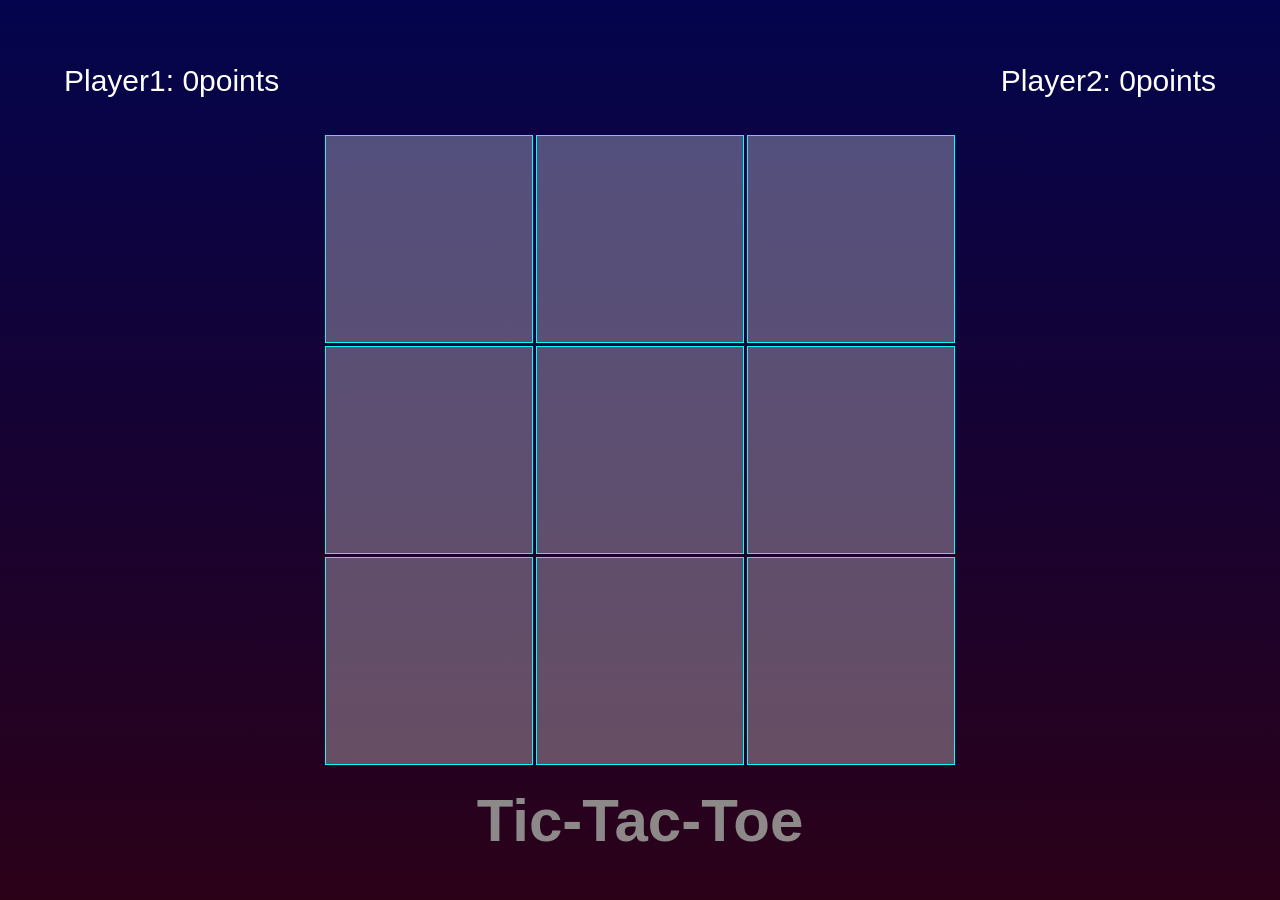
==== index.html @ 82c84f0a "me" ====
<!DOCTYPE html>
<html lang="en">

<head>
    <meta charset="UTF-8">
    <meta http-equiv="X-UA-Compatible" content="IE=edge">
    <meta name="viewport" content="width=device-width, initial-scale=1.0">
    <meta property="og:image" content="https://t-t-t-r.netlify.app/title.jpg">
    <meta name="description" content="Multiplayer Tic-Tac-Toe game.">
    <meta property="og:url" content="https://t-t-t-r.netlify.app">
    <meta name="author" content="Rifat Mahmud">
    <meta http-equiv="X-UA-Compatible" content="IE=edge">
    <title>Tic Tac Toe</title>
    <link rel="stylesheet" href="./tic-tac-toe.css">
    <link rel="stylesheet" href="./animate.min.css">
    <link rel="icon" href='./title.jpg' />
</head>

<body>
    <h1>Tic-Tac-Toe</h1>
    <section class="main-container">
        <div class="btn-container">
            <div class="btn b0"><span></span></div>
            <div class="btn b1"><span></span></div>
            <div class="btn b2"><span></span></div>
            <div class="btn b3"><span></span></div>
            <div class="btn b4"><span></span></div>
            <div class="btn b5"><span></span></div>
            <div class="btn b6"><span></span></div>
            <div class="btn b7"><span></span></div>
            <div class="btn b8"><span></span></div>
        </div>
    </section>
    <section class="win">
        <div class="main">
            <div class="sty"></div>
            <p>PLAYER wins</p>
        </div>
    </section>
    <section class="point">
        <span class="p1">Player1: <span>0</span>points</span>
        <span class="p2">Player2: <span>0</span>points</span>
    </section>
    <section class="res">
        <button class="btn1">Play Again</button>
        <button class="btn2">Restart</button>
    </section>
</body>
<script src="./tic-tac-toe.js"></script>
<script src="./vanilla-tilt.min.js"></script>
<script>
    VanillaTilt.init(document.querySelectorAll('.btn'), {
        max: 45,
        speed: 400,
        glare: true,
        "max-glare": 0.8,
    });
</script>

</html>
---- tic-tac-toe.css ----
/*@import url('https://fonts.googleapis.com/css2?family=Signika&display=swap');*/

* {
    margin: 0;
    padding: 0;
    box-sizing: border-box;
}

body {
    font-family: 'Signika', sans-serif;
    overflow: hidden;
    overscroll-behavior: none;
    user-select: none;
}

h1 {
    position: absolute;
    width: 100%;
    text-align: center;
    padding-top: 5%;
    bottom: 5%;
    color: rgb(141, 137, 137);
}

.main-container {
    height: 100vh;
    width: 100%;
    display: grid;
    justify-content: center;
    align-items: center;
    background: linear-gradient(rgb(3, 4, 77), rgb(43, 1, 24));
}

.btn-container {
    display: grid;
    grid-template-columns: 1fr 1fr 1fr;
    grid-gap: 3px;
    z-index: 2;
}

.btn-container .btn {
    background: rgba(255, 255, 255, 0.3);
    border: 1px solid aqua;
    width: 100%;
    height: 100%;
    display: grid;
    justify-items: center;
    align-items: center;
    position: relative;
}

.btn-container .btn span {
    height: 80%;
    width: 80%;
    position: absolute;
}

.sp1 {
    clip-path: polygon(50% 0%, 61% 35%, 98% 35%, 68% 57%, 79% 91%, 50% 70%, 21% 91%, 32% 57%, 2% 35%, 39% 35%);
    background: aqua;
}

.sp2 {
    clip-path: polygon(20% 0%, 0% 20%, 30% 50%, 0% 80%, 20% 100%, 50% 70%, 80% 100%, 100% 80%, 70% 50%, 100% 20%, 80% 0%, 50% 30%);
    background: chartreuse;
}

.win {
    position: absolute;
    top: 8%;
    width: 100%;
    justify-content: center;
    display: grid;
    visibility: hidden;
    z-index: 4;
}

.win p {
    text-align: center;
    padding: 5px 20px;
    background: rgba(255, 255, 255, 0.3);
    box-shadow: 4px 5px 5px rgba(255, 255, 255, 0.7);
    border-radius: 5px;
}

.res {
    position: absolute;
    top: 0;
    width: 100%;
    height: 100%;
    display: none;
    justify-content: center;
    align-content: center;
    z-index: 3;
}

.res button:hover,
.btn-container .btn span:hover {
    cursor: pointer;
}

.res button {
    font-size: 100%;
    background: linear-gradient(rgb(247, 0, 255), rgb(4, 0, 255));
    padding: 5px 20px;
    border: none;
    box-shadow: 3px 2px 5px rgba(255, 255, 255, 0.7);
    font-size: 200%;
    margin-top: 10%;
}

.point {
    position: absolute;
    width: 100%;
    top: 0;
    color: #fff;
    padding: 5%;
}

.point .p1 {
    float: left;
}

.point .p2 {
    float: right;
}
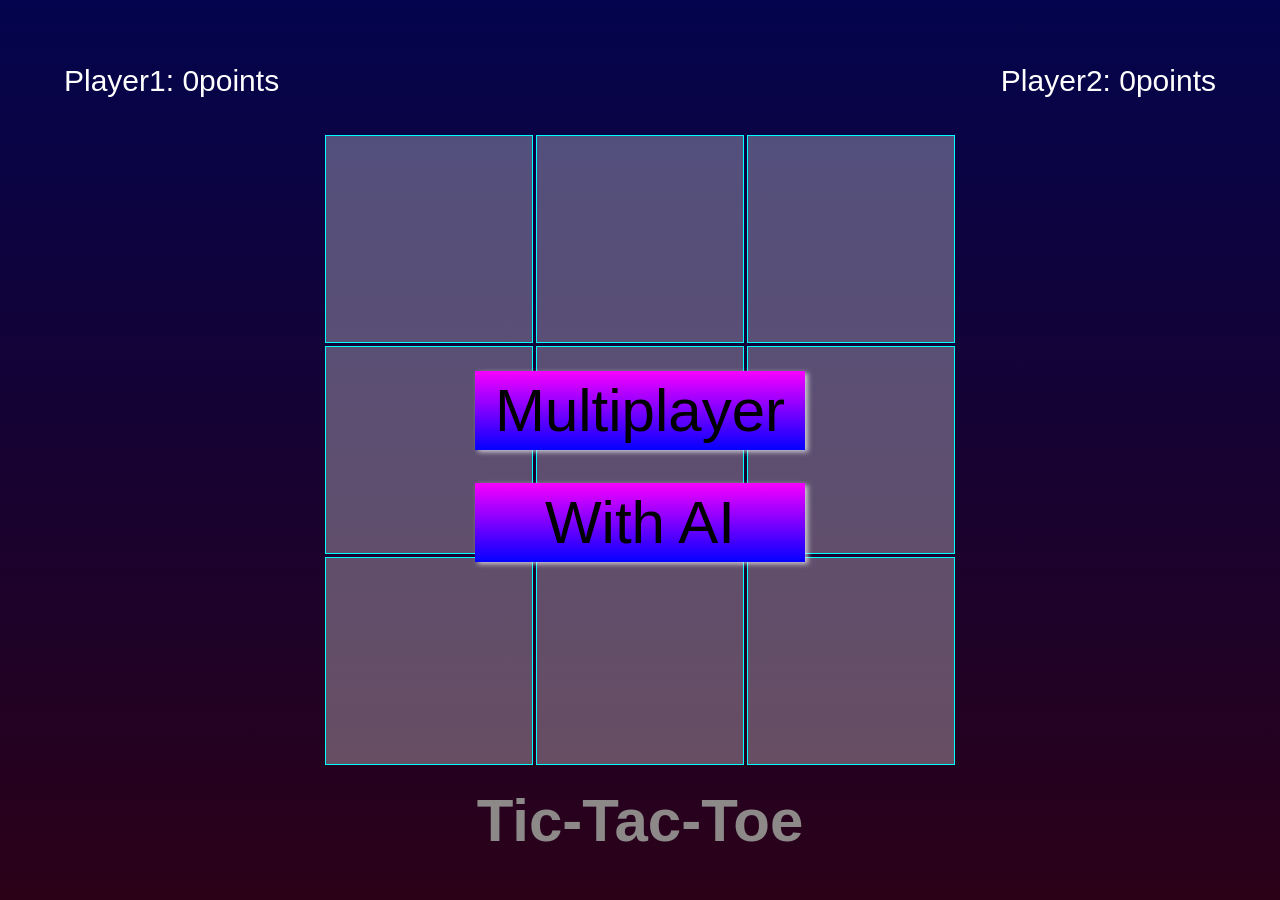
==== commit f923d35b: "me" ====
--- a/index.html
+++ b/index.html
@@ -11,9 +11,9 @@
     <meta name="author" content="Rifat Mahmud">
     <meta http-equiv="X-UA-Compatible" content="IE=edge">
     <title>Tic Tac Toe</title>
-    <link rel="stylesheet" href="./tic-tac-toe.css">
-    <link rel="stylesheet" href="./animate.min.css">
-    <link rel="icon" href='./title.jpg' />
+    <link rel="stylesheet" href="./assets/tic-tac-toe.css">
+    <link rel="stylesheet" href="./assets/animate.min.css">
+    <link rel="icon" href='./assets/title.jpg' />
 </head>
 
 <body>
@@ -45,9 +45,15 @@
         <button class="btn1">Play Again</button>
         <button class="btn2">Restart</button>
     </section>
+    <section class="mode">
+        <button class="twoP">Multiplayer</button>
+        <button class="AI">With AI</button>
+    </section>
+
 </body>
-<script src="./tic-tac-toe.js"></script>
-<script src="./vanilla-tilt.min.js"></script>
+<script src="./assets/style.js"></script>
+<script src="./assets/tic-tac-toe.js"></script>
+<script src="./assets/vanilla-tilt.min.js"></script>
 <script>
     VanillaTilt.init(document.querySelectorAll('.btn'), {
         max: 45,
--- a/assets/tic-tac-toe.css
+++ b/assets/tic-tac-toe.css
@@ -0,0 +1,129 @@
+/*@import url('https://fonts.googleapis.com/css2?family=Signika&display=swap');*/
+
+* {
+    margin: 0;
+    padding: 0;
+    box-sizing: border-box;
+}
+
+body {
+    font-family: 'Signika', sans-serif;
+    overflow: hidden;
+    overscroll-behavior: none;
+    user-select: none;
+}
+
+h1 {
+    position: absolute;
+    width: 100%;
+    text-align: center;
+    padding-top: 5%;
+    bottom: 5%;
+    color: rgb(141, 137, 137);
+}
+
+.main-container {
+    height: 100vh;
+    width: 100%;
+    display: grid;
+    justify-content: center;
+    align-items: center;
+    background: linear-gradient(rgb(3, 4, 77), rgb(43, 1, 24));
+}
+
+.btn-container {
+    display: grid;
+    grid-template-columns: 1fr 1fr 1fr;
+    grid-gap: 3px;
+    z-index: 2;
+}
+
+.btn-container .btn {
+    background: rgba(255, 255, 255, 0.3);
+    border: 1px solid aqua;
+    width: 100%;
+    height: 100%;
+    display: grid;
+    justify-items: center;
+    align-items: center;
+    position: relative;
+}
+
+.btn-container .btn span {
+    height: 80%;
+    width: 80%;
+    position: absolute;
+}
+
+.sp1 {
+    clip-path: polygon(50% 0%, 61% 35%, 98% 35%, 68% 57%, 79% 91%, 50% 70%, 21% 91%, 32% 57%, 2% 35%, 39% 35%);
+    background: aqua;
+}
+
+.sp2 {
+    clip-path: polygon(20% 0%, 0% 20%, 30% 50%, 0% 80%, 20% 100%, 50% 70%, 80% 100%, 100% 80%, 70% 50%, 100% 20%, 80% 0%, 50% 30%);
+    background: chartreuse;
+}
+
+.win {
+    position: absolute;
+    top: 8%;
+    width: 100%;
+    justify-content: center;
+    display: grid;
+    visibility: hidden;
+    z-index: 4;
+}
+
+.win p {
+    text-align: center;
+    padding: 5px 20px;
+    background: rgba(255, 255, 255, 0.3);
+    box-shadow: 4px 5px 5px rgba(255, 255, 255, 0.7);
+    border-radius: 5px;
+}
+
+.res,
+.mode {
+    position: absolute;
+    top: 0;
+    width: 100%;
+    height: 100%;
+    display: none;
+    justify-content: center;
+    align-content: center;
+    z-index: 3;
+}
+
+.res button:hover,
+.btn-container .btn span:hover,
+.mode button {
+    cursor: pointer;
+}
+
+.res button,
+.mode button {
+    font-size: 100%;
+    background: linear-gradient(rgb(247, 0, 255), rgb(4, 0, 255));
+    padding: 5px 20px;
+    border: none;
+    box-shadow: 3px 2px 5px rgba(255, 255, 255, 0.7);
+    font-size: 200%;
+    margin-top: 10%;
+}
+
+.point {
+    position: absolute;
+    width: 100%;
+    top: 0;
+    color: #fff;
+    padding: 5%;
+}
+
+.point .p1 {
+    float: left;
+}
+
+.point .p2 {
+    float: right;
+}
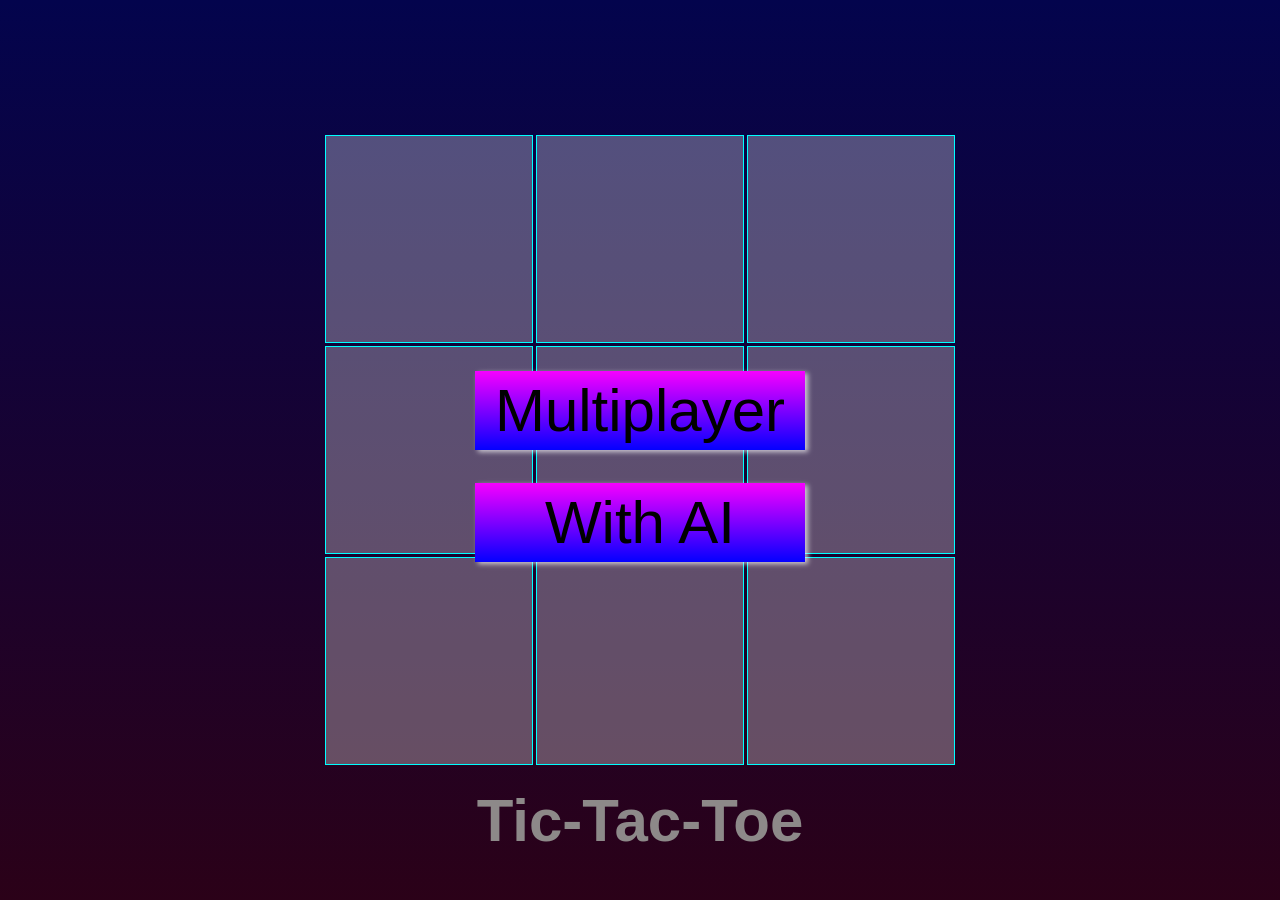
==== commit 1c872b97: "me" ====
--- a/index.html
+++ b/index.html
@@ -51,7 +51,6 @@
     </section>
 
 </body>
-<script src="./assets/style.js"></script>
 <script src="./assets/tic-tac-toe.js"></script>
 <script src="./assets/vanilla-tilt.min.js"></script>
 <script>
--- a/assets/tic-tac-toe.css
+++ b/assets/tic-tac-toe.css
@@ -118,6 +118,7 @@
     top: 0;
     color: #fff;
     padding: 5%;
+    display: none;
 }
 
 .point .p1 {
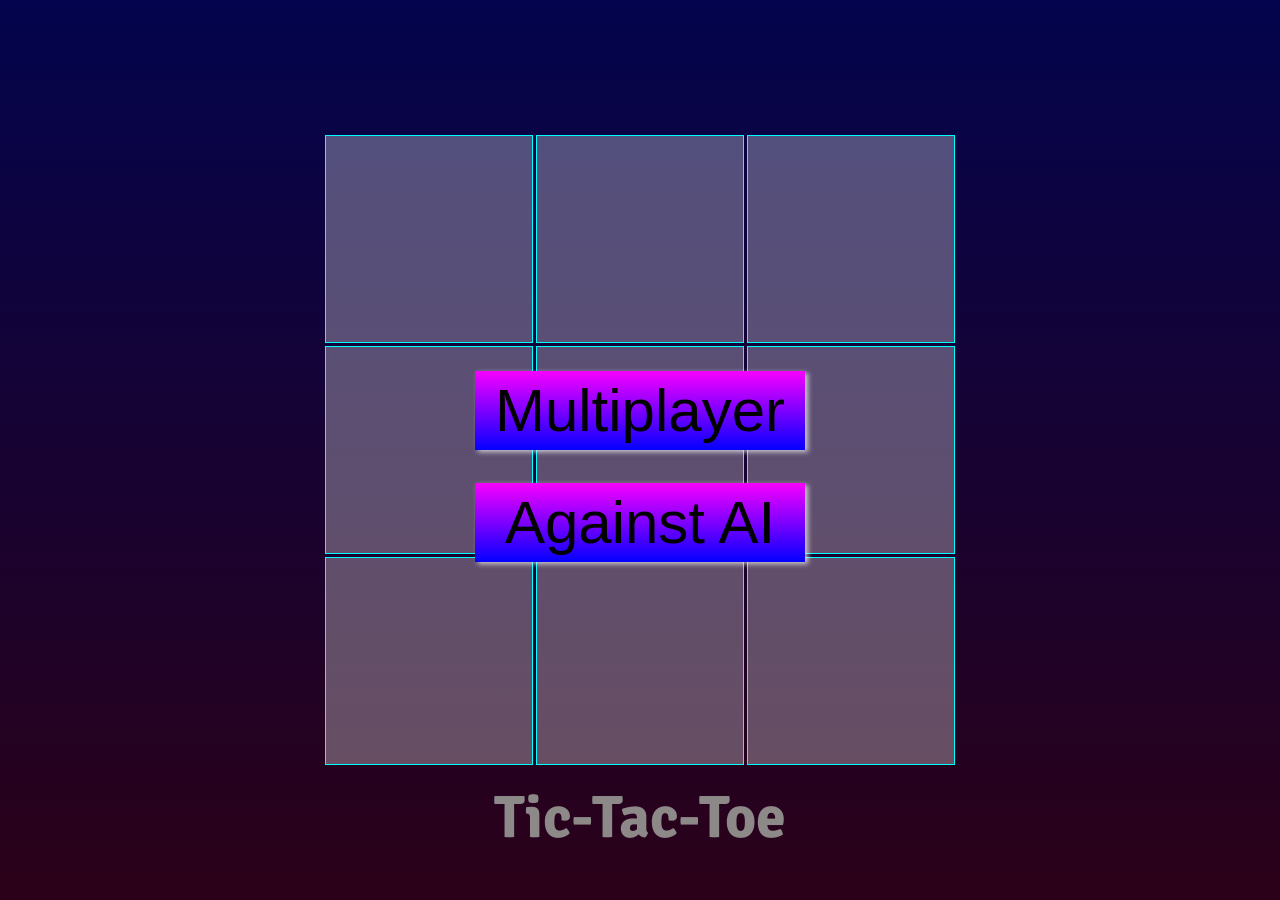
==== commit dfc91563: "me" ====
--- a/index.html
+++ b/index.html
@@ -5,7 +5,7 @@
     <meta charset="UTF-8">
     <meta http-equiv="X-UA-Compatible" content="IE=edge">
     <meta name="viewport" content="width=device-width, initial-scale=1.0">
-    <meta property="og:image" content="https://t-t-t-r.netlify.app/title.jpg">
+    <meta property="og:image" content="https://t-t-t-r.netlify.app/assets/title.jpg">
     <meta name="description" content="Multiplayer Tic-Tac-Toe game.">
     <meta property="og:url" content="https://t-t-t-r.netlify.app">
     <meta name="author" content="Rifat Mahmud">
@@ -47,7 +47,7 @@
     </section>
     <section class="mode">
         <button class="twoP">Multiplayer</button>
-        <button class="AI">With AI</button>
+        <button class="AI">Against AI</button>
     </section>
 
 </body>
--- a/assets/tic-tac-toe.css
+++ b/assets/tic-tac-toe.css
@@ -1,4 +1,4 @@
-/*@import url('https://fonts.googleapis.com/css2?family=Signika&display=swap');*/
+@import url('https://fonts.googleapis.com/css2?family=Signika&display=swap');
 
 * {
     margin: 0;
